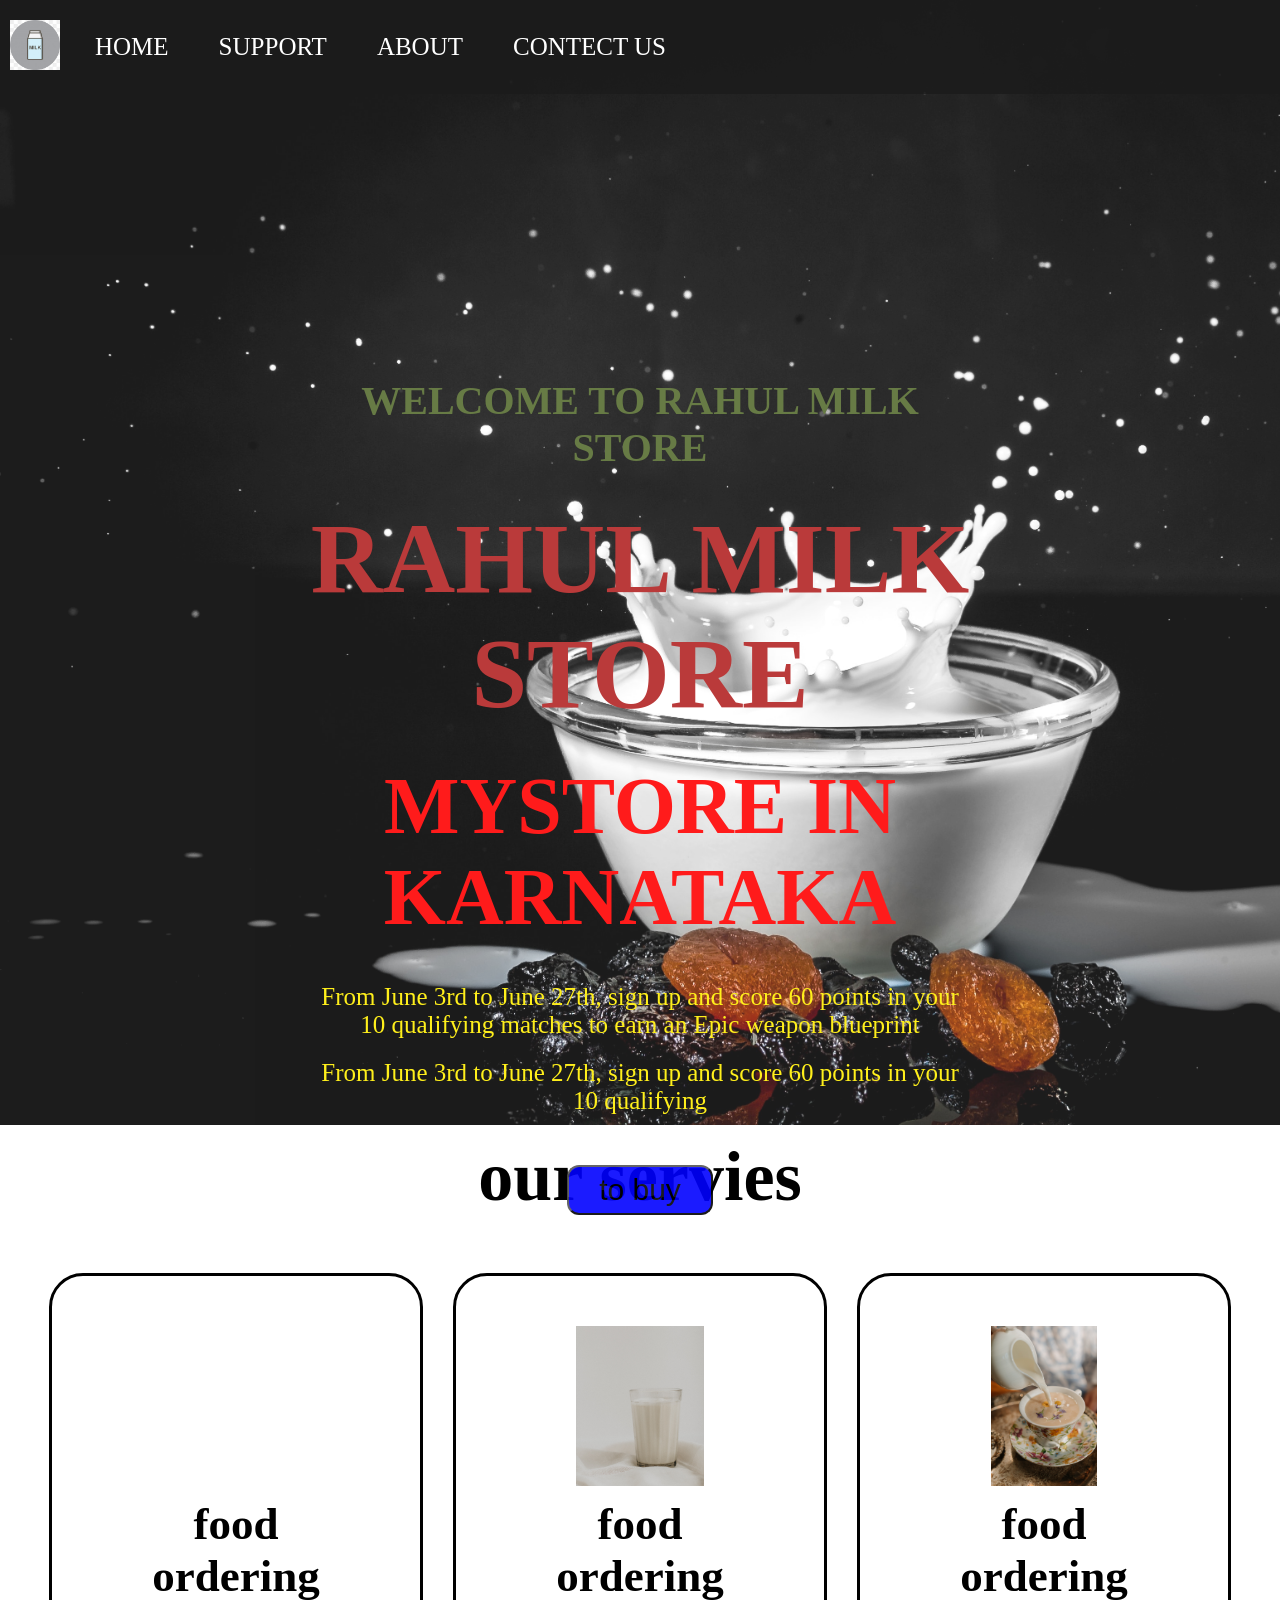
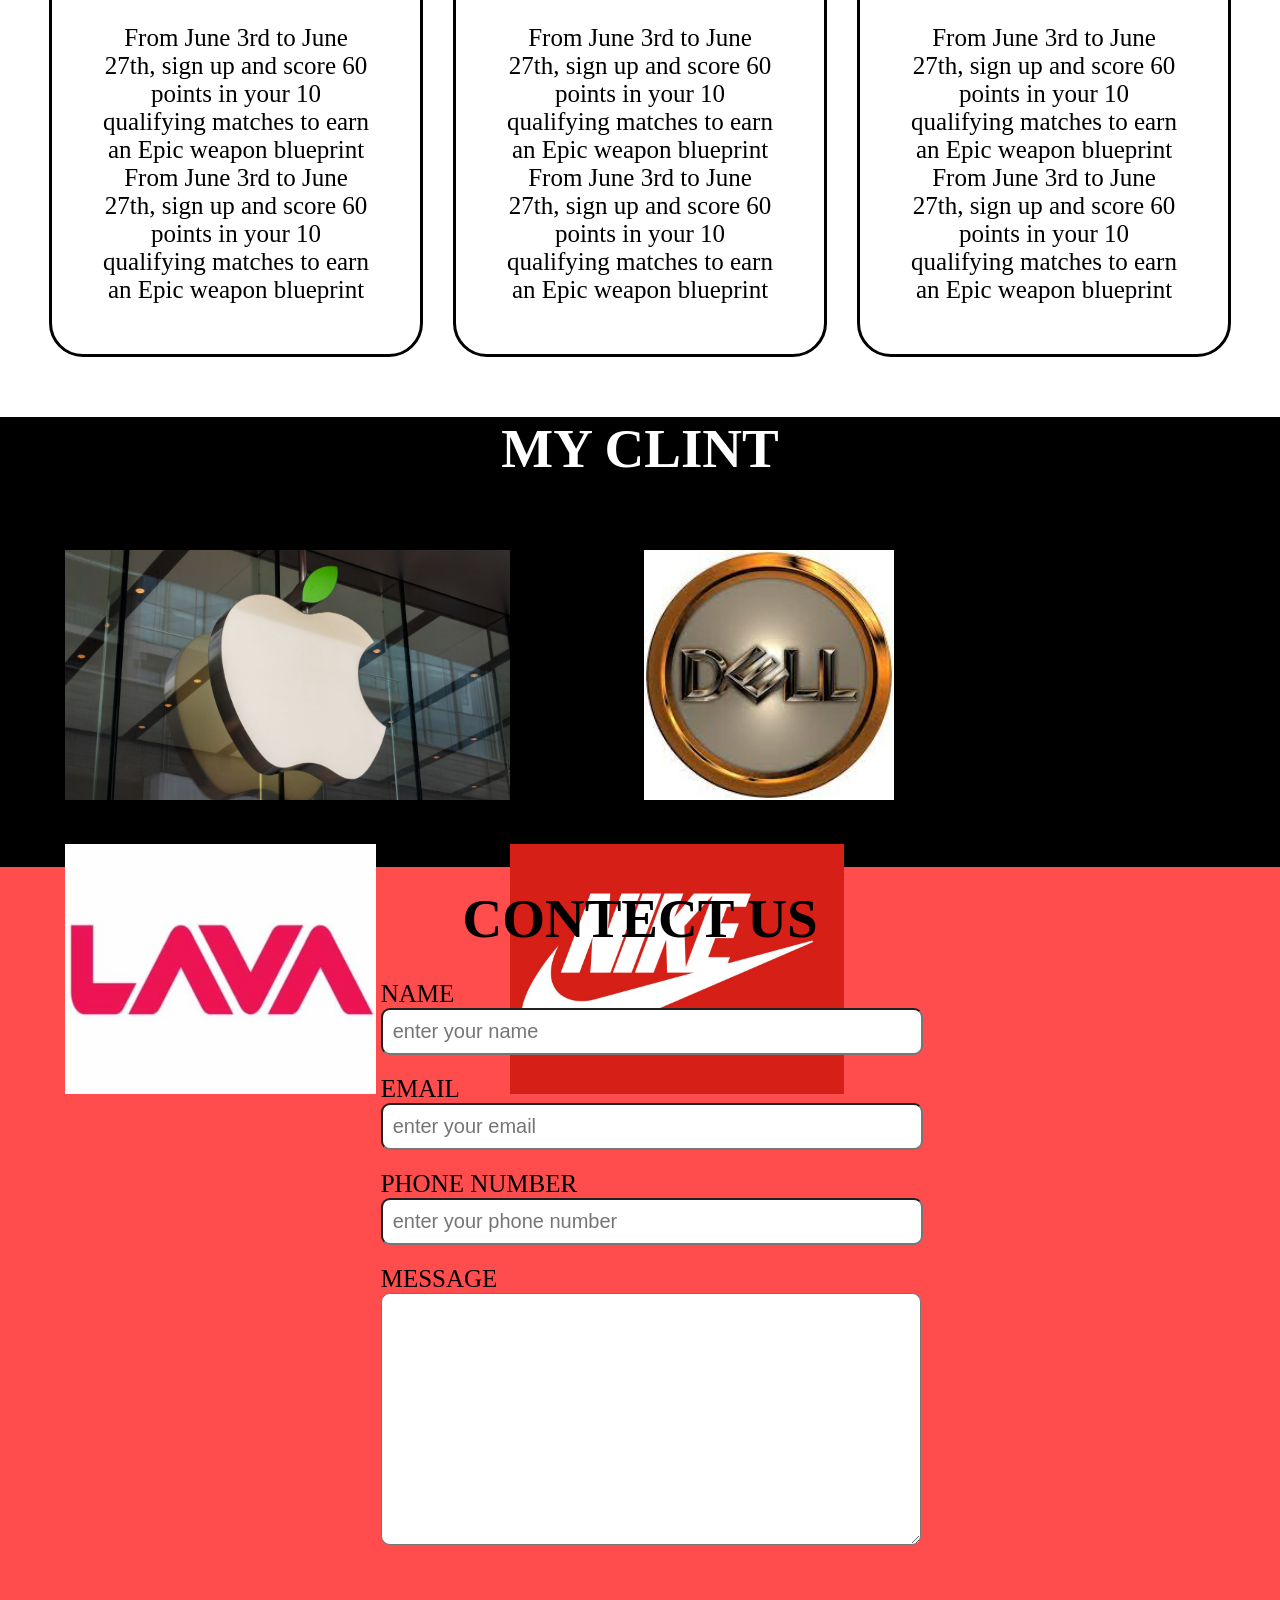
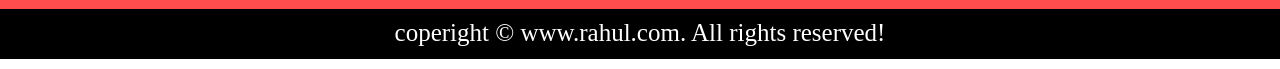
==== index.html @ d220b71c "Add files via upload" ====
<!DOCTYPE html>
<html lang="en">
<head>
    <meta charset="UTF-8">
    <meta http-equiv="X-UA-Compatible" content="IE=edge">
    <meta name="viewport" content="width=device-width, initial-scale=1.0">
    <title> Rahul Milk Store</title>
    <style>

* {
    padding: 0;
    margin: 0;
}

#navbar {
    display: flex;
    align-items: center;
    position: relative;
}

#navbar::before {
    content: "";
    background-color: black;
    position: absolute;
    width: 100%;
    height: 100%;
    z-index: -1;
    opacity: 0.89;

}

.logo {
    margin: 10px 0px;
}

.logo img {
    height: 50px;
    margin: 10px 10px;
}

ul {
    display: flex;
    text-transform: uppercase;
}

ul li {
    list-style: none;
    font-size: 25px;
}

ul li a {
    display: block;
    padding: 3px 25px;
    border-radius: 20px;
    text-decoration: none;
    color: white;
}

ul li a:hover {
    color: blue;
    background-color: white;
}




.home {
    display: flex;
    flex-direction: column;
    padding: 3px 200px;
    justify-content: center;
    align-items: center;
}


.home {
    text-align: center;
    margin: 250px 100px;
    color: white;
}

header {
    width: 100%; height: 125vh;
    background-image: url(logo.jpg);
    background-repeat: no-repeat;
    background-size: cover;
    opacity: 0.89;
}

.heading1 {
    font-size: 40px;
    padding: 30px;
    text-align: center;
    text-transform: uppercase;
    color: darkolivegreen;
}

.head1 {
    font-size: 80px;
    padding: 30px;
    text-align: center;
    text-transform: uppercase;
    color: red;
}

span.head2::after {
    content: "";
    animation-name: changetext;
    animation-duration: 6s;
    animation-iteration-count: infinite;
    color: blue;
    text-transform: uppercase;
}

@keyframes changetext {
    0%   {content: " Bangalore ";}
    50%  {content: " Shivamogga ";}
    100% {content: " Davanagare ";}
}

.head3 {
    font-size: 100px;
    padding: 0;
    text-align: center;
    text-transform: uppercase;
    color: firebrick;
}


.home p{
    font-size: 25px;
    padding: 10px;
    text-align: center;
    color: rgb(255, 238, 0);
}

.button1 {
    font-size: 30px;
    margin: 40px 40px;
    padding: 6px 30px;
    background-color: blue;
    border-radius: 12px;
    cursor: pointer;
}

.button1:hover {
    background-color: red;
    color: pink;
}

.h-primary {
    text-align: center;
    font-size: 70px;
    padding: 12px;
}

.h-secondary {
    text-align: center;
    padding: 12px;
    font-size: 45px;
}

.center {
    text-align: center;
}

#servies {
    margin: 34px;
    display: flex;
}

#servies .box {
    border: 3px solid black;
    padding: 50px;
    margin: 10px 15px;
    border-radius: 34px;
}

#servies .box img {
    height: 160px;
    margin: auto;
    display: flex;
}

.h-pr1 {
    text-align: center;
    font-size: 55px;
    margin: 50px 50px;
}



.myclint {
    background-color: black;
    color: white;
    width: 100%;
    height: 450px;
}

.clint-item img {
    height: 250px;
    margin: 20px 65px;
}


#contact {
    position: relative;
}

#contact::before {
    content: "";
    position: absolute;
    width: 100%;
    height: 100%;
    z-index: -1;
    opacity: 0.7;
    background-color: red;
}


.h-pr2 {
    text-align: center;
    font-size: 55px;
    padding: 20px 25px;
}

#contact input,
#contact textarea {
    width: 100%;
    padding: 10px;
    font-size: 20px;
    border-radius: 9px;
}

#contact-box {
    display: flex;
    justify-content: center;
    align-items: center;
    padding-bottom: 50px;
}

#contact-box form {
    width: 40;
}

#contact-box label {
    font-size: 25px;
}

#contact {
    text-transform: uppercase;
}

.form-group {
    padding-top: 10px;
    padding-bottom: 10px;
}

footer {
    background-color: black;
    color: white;
    width: 100%;
    height: 50px;
}

.center {
    font-size: 25px;
    padding-top: 10px;
}



    </style>
</head>
<body>


    <header>
    <nav id="navbar">
        <div class="logo">
            <img src="logo2.jpg" alt="shashank">
        </div>

        <ul>
            <li class=""><a href="http://127.0.0.1:5500/index.html">home</a></li>
            <li class=""><a href="https://youtu.be/Qah9sSIXJqk" target="_blank">support</a></li>
            <li class=""><a href="http://127.0.0.1:5500/about.html">about</a></li>
            <li class=""><a href="http://127.0.0.1:5500/contant.html">CONTECT US</a></li>
        </ul>
    </nav>

    <section class="home">
        <h3 class="heading1">welcome to Rahul milk store</h3>
        <h2 class="head3"> Rahul milk store </h2>
        <h1 class="head1"> mystore in karnataka  <span class="head2"></span></h1>
        <p>From June 3rd to June 27th, sign up and score 60 points in your 10 qualifying matches to earn an Epic weapon blueprint </p>
        <p>From June 3rd to June 27th, sign up and score 60 points in your 10 qualifying </p>
        <button class="button1">to buy</button>
    </section>
   
</header>


<section class="servies1">
    <h1 class="h-primary"> our servies</h1>
    <div id="servies">
        <div class="box">
            <img src="logo1.jpg" alt="">
            <h2 class="h-secondary"> food ordering</h2>
            <p class="center">From June 3rd to June 27th, sign up and score 60 points in your 10 qualifying matches to earn an Epic weapon blueprint From June 3rd to June 27th, sign up and score 60 points in your 10 qualifying matches to earn an Epic weapon blueprint</p>
        </div>

        <div class="box">
            <img src="background.jpg" alt="">
            <h2 class="h-secondary"> food ordering</h2>
            <p class="center">From June 3rd to June 27th, sign up and score 60 points in your 10 qualifying matches to earn an Epic weapon blueprint From June 3rd to June 27th, sign up and score 60 points in your 10 qualifying matches to earn an Epic weapon blueprint</p>
        </div>

        <div class="box">
            <img src="1.jpg" alt="">
            <h2 class="h-secondary"> food ordering</h2>
            <p class="center">From June 3rd to June 27th, sign up and score 60 points in your 10 qualifying matches to earn an Epic weapon blueprint From June 3rd to June 27th, sign up and score 60 points in your 10 qualifying matches to earn an Epic weapon blueprint</p>
        </div>
    </div>
</section>

<section class="myclint">
    <h1 class="h-pr1">MY CLINT</h1>
    <div id="clint">
        <div class="clint-item">
            <img src="clint1.jpg" alt="">
            <img src="clint2.jpg" alt="">
            <img src="clint3.jpg" alt="">
            <img src="clint4.jpg" alt="">
        </div>
    </div>
</section>


<section id="contact">
    <h1 class="h-pr2">contect us</h1>
    <div id="contact-box">
        <form action="">
        <div class="form-group">
            <label for="">name</label>
            <input type="text" name="name" id="name" placeholder="enter your name">
        </div>
        <div class="form-group">
            <label for="">email</label>
            <input type="text" name="email" id="email" placeholder="enter your email">
        </div>
        <div class="form-group">
            <label for="">phone number</label>
            <input type="text" name="phone number" id="phone number" placeholder="enter your phone number">
        </div>
        <div class="form-group">
            <label for="">message</label>
            <textarea name="message" id="message" cols="30" rows="10"></textarea>
        </div>
    </form>
    </div>
</section>

<footer>
    <div class="center">
        coperight &copy; www.rahul.com. All rights reserved!
    </div>
</footer>

</body>
</html>
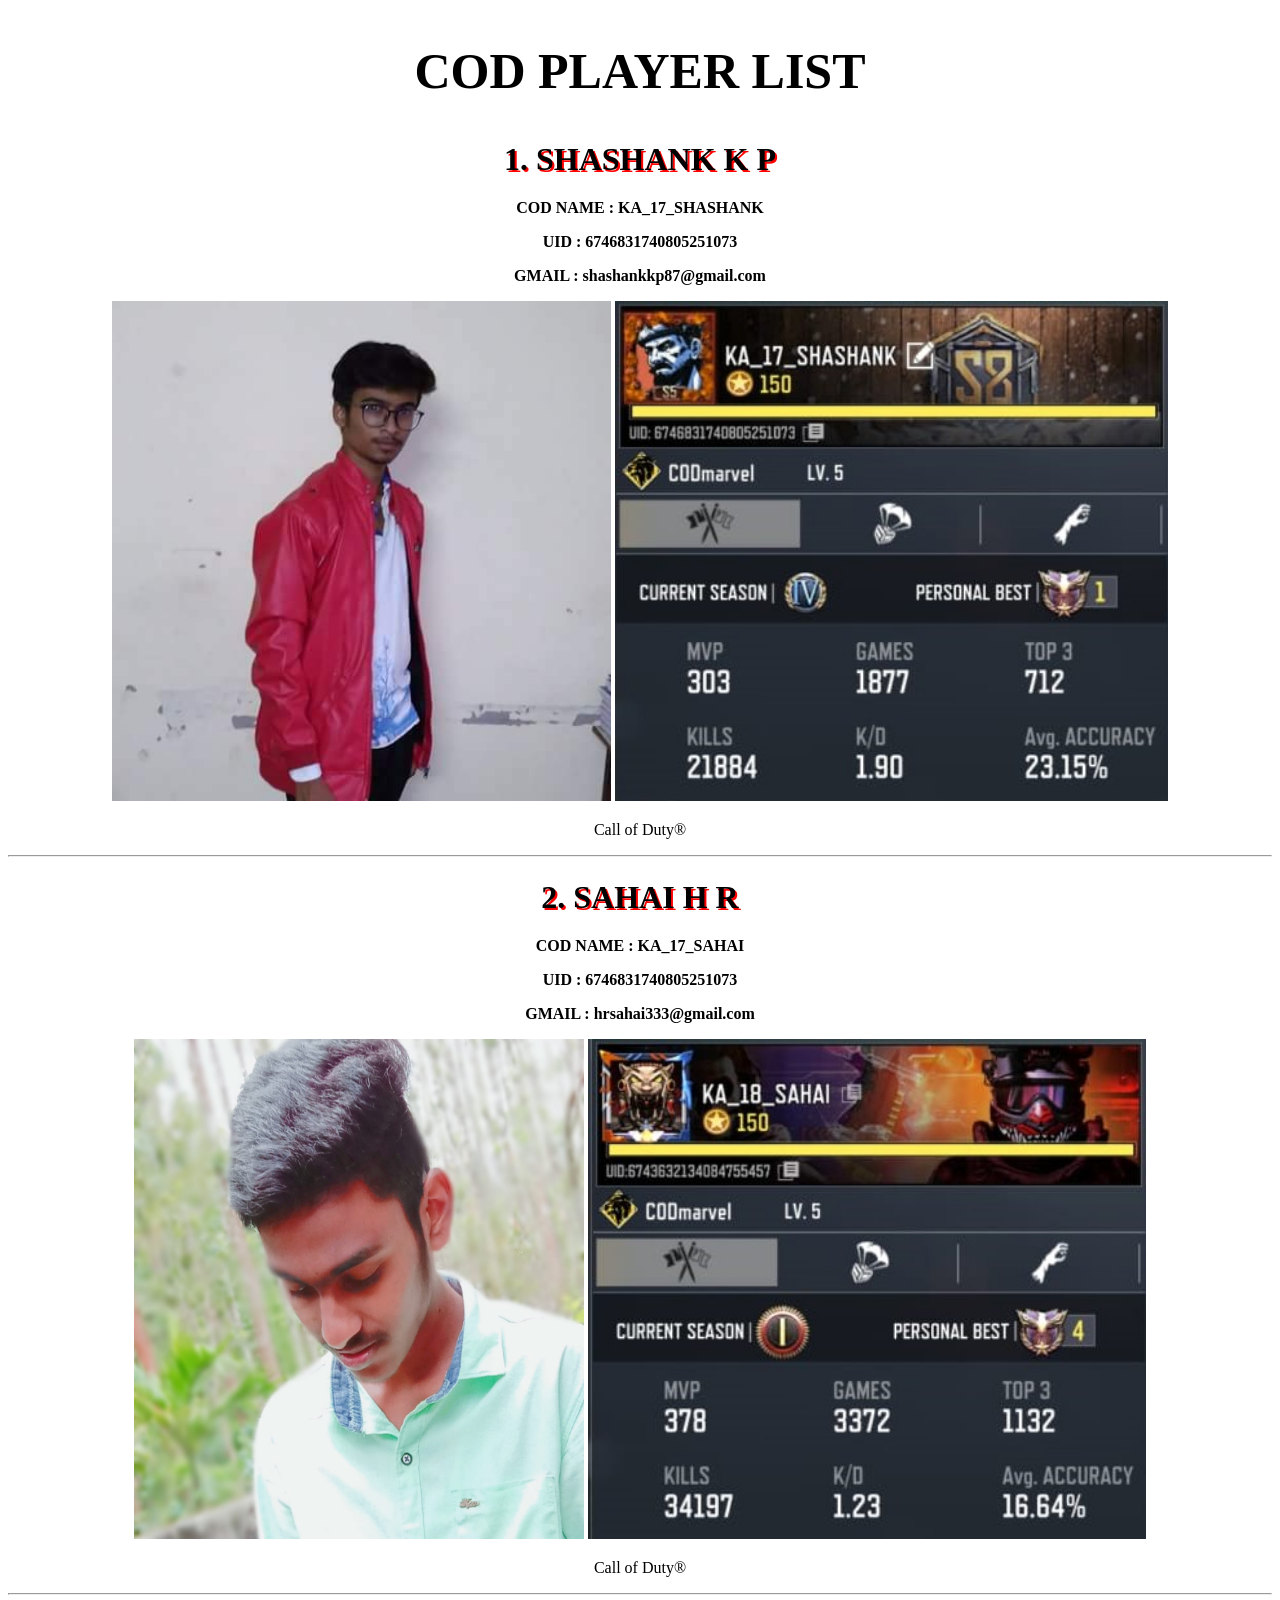
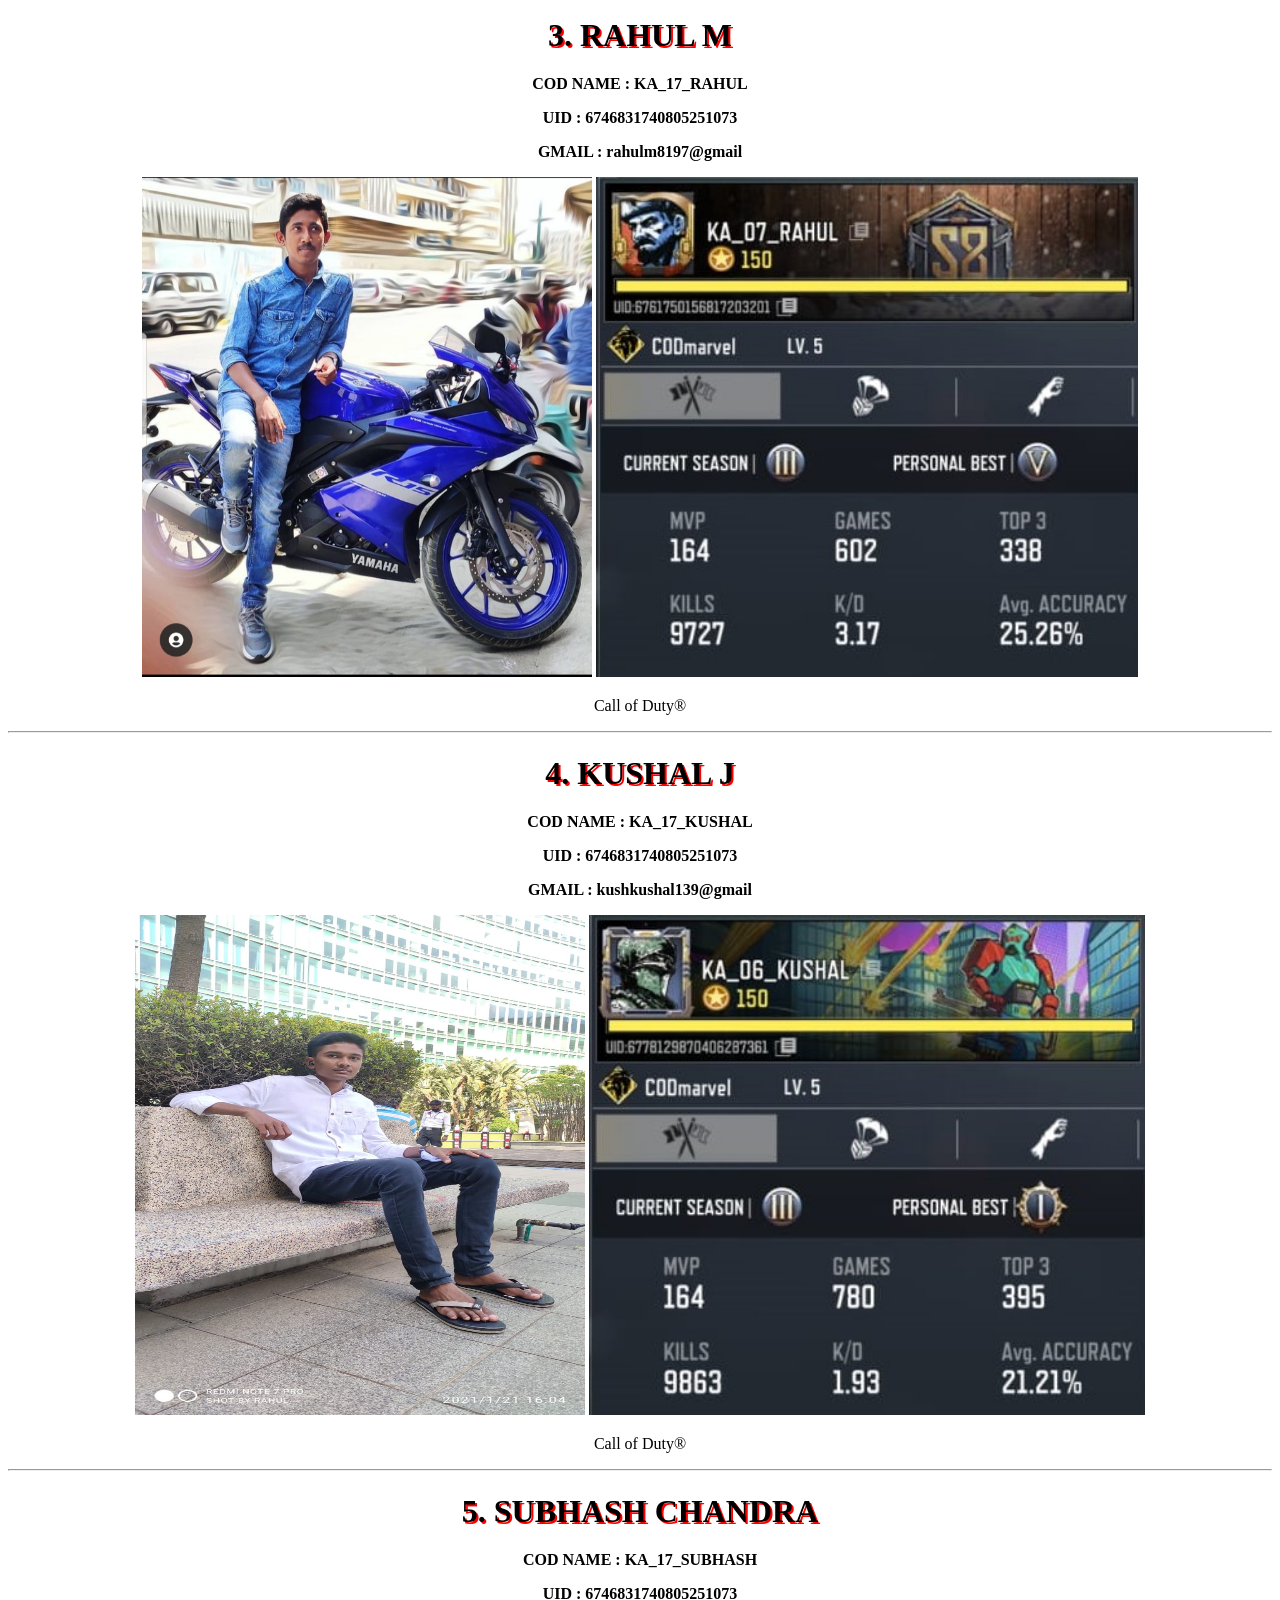
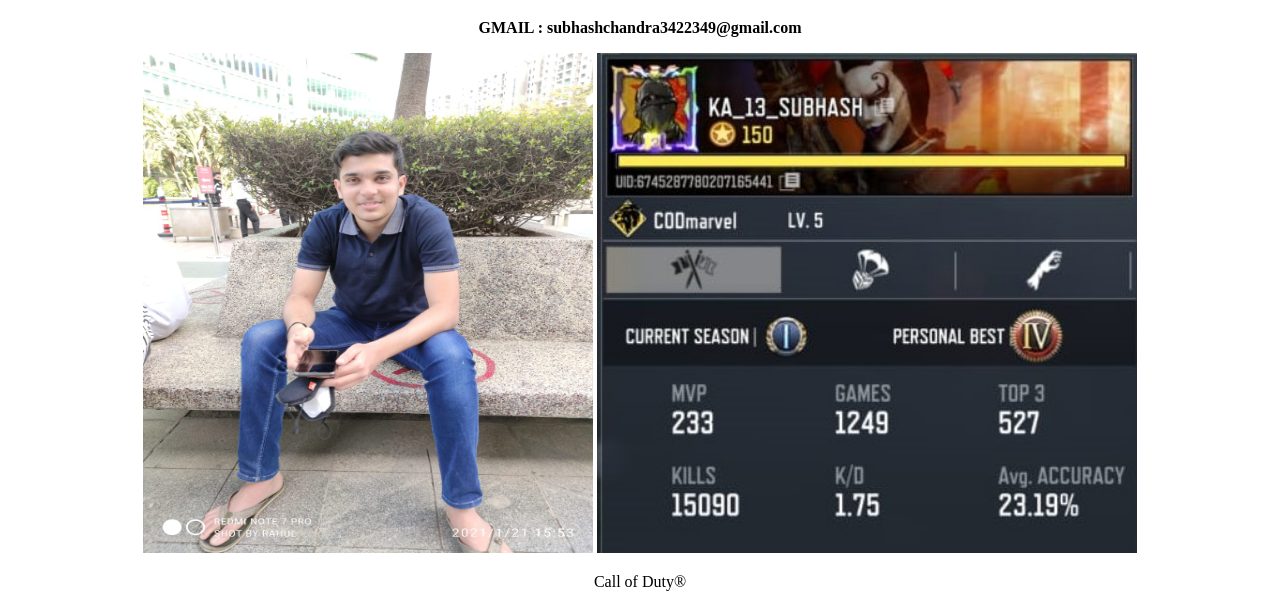
==== commit 05ee48c8: "Add files via upload" ====
--- a/index.html
+++ b/index.html
@@ -1,371 +1,146 @@
 <!DOCTYPE html>
 <html lang="en">
-<head>
-    <meta charset="UTF-8">
-    <meta http-equiv="X-UA-Compatible" content="IE=edge">
-    <meta name="viewport" content="width=device-width, initial-scale=1.0">
-    <title> Rahul Milk Store</title>
-    <style>
+    <head>
+        <meta charset="UTF-8">
+        <meta name="viewport" content="width=device-width, initial-scale=1.0">
+        <title>Call of Duty®: Mobile World Championship 2021</title>
+        <link rel="stylesheet" href="style.css">   
+        <style>
+            header {
+    width: 100%; height: 100%;   
+ }
+            
+            h1 {
+                text-align: center;
+                text-shadow: 2px 2px red;
+            }
 
-* {
-    padding: 0;
-    margin: 0;
-}
+            .shashank {
+                text-align: center;
+            }
 
-#navbar {
-    display: flex;
-    align-items: center;
-    position: relative;
-}
+            .sahai {
+                text-align: center;
+            }
+            
+            .rahul {
+                text-align: center;
+            }
 
-#navbar::before {
-    content: "";
-    background-color: black;
-    position: absolute;
-    width: 100%;
-    height: 100%;
-    z-index: -1;
-    opacity: 0.89;
+            .kushal {
+                text-align: center;
+            }
 
-}
+            .subhash {
+                text-align: center;
+            }
 
-.logo {
-    margin: 10px 0px;
-}
+            .sahai1{
+                color: black;
+            }
 
-.logo img {
-    height: 50px;
-    margin: 10px 10px;
-}
+            .shashank1 {
+                color: black;
+            }
 
-ul {
-    display: flex;
-    text-transform: uppercase;
-}
+            .rahul1 {
+                color: black;
+            }
 
-ul li {
-    list-style: none;
-    font-size: 25px;
-}
+            .kushal1 {
+                color: black;
+            }
 
-ul li a {
-    display: block;
-    padding: 3px 25px;
-    border-radius: 20px;
-    text-decoration: none;
-    color: white;
-}
+            .subhash1 {
+                color: black;
+            }
 
-ul li a:hover {
-    color: blue;
-    background-color: white;
-}
+            h2 {
+                font-size: 50px;
+                color: white;
+                text-align: center;
+            }
+            </style>
+    </head>            
+<body>
+    <header>
+        <div>
+            <h2 style="color: black;">COD PLAYER LIST</h2>
+        </div>
+
+        <div class="shashank">
+            <h1>1. SHASHANK K P</h1>
+            <div class="shashank1">
+            <p><b> COD NAME : KA_17_SHASHANK </b></p>  
+            <p><b> UID : 6746831740805251073 </b></p>
+            <p><b> GMAIL : shashankkp87@gmail.com </b></p>
+            </div>
+            <img src="shashank1.html.jpeg" alt="shashank" height="500" class="shashank5">
+            <img src="shashankcod1.jpeg" alt="shashank" height="500" class="shashank6">
+            <p style="color: black;"> Call of Duty® </p>
+        </div>
 
 
 
-
-.home {
-    display: flex;
-    flex-direction: column;
-    padding: 3px 200px;
-    justify-content: center;
-    align-items: center;
-}
+        <hr>
 
 
-.home {
-    text-align: center;
-    margin: 250px 100px;
-    color: white;
-}
+        <div class="sahai">
+            <h1>2. SAHAI H R</h1>
+           <div class="sahai1">
+               <p><b> COD NAME : KA_17_SAHAI </b></p>  
+            <p><b> UID : 6746831740805251073 </b></p>
+            <p><b> GMAIL : hrsahai333@gmail.com </b></p>
+        </div> 
+            <img src="sahai.html.jpeg" alt="sahai" width="450" height="500" class="sahai5">
+            <img src="sahaicod1.jpeg" alt="sahai" height="500" class="sahai6">
+            <p style="color: black;"> Call of Duty® </p>
+        </div>
 
-header {
-    width: 100%; height: 125vh;
-    background-image: url(logo.jpg);
-    background-repeat: no-repeat;
-    background-size: cover;
-    opacity: 0.89;
-}
+        <hr>
 
-.heading1 {
-    font-size: 40px;
-    padding: 30px;
-    text-align: center;
-    text-transform: uppercase;
-    color: darkolivegreen;
-}
+        <div class="rahul">
+            <h1>3. RAHUL M</h1>
+            <div class="rahul1">
+                <p><b> COD NAME : KA_17_RAHUL </b></p>  
+                <p><b> UID : 6746831740805251073 </b></p>
+                <p><b> GMAIL : rahulm8197@gmail </b></p>
+            </div>
+            <img src="rahul.html.jpeg" alt="rahul" width="450" height="500" class="rahul5">
+            <img src="rahulcod1.jpeg" alt="rahul" height="500" class="rahul6">
+            <p style="color: black;"> Call of Duty® </p>
+        </div>
 
-.head1 {
-    font-size: 80px;
-    padding: 30px;
-    text-align: center;
-    text-transform: uppercase;
-    color: red;
-}
+        <hr>
 
-span.head2::after {
-    content: "";
-    animation-name: changetext;
-    animation-duration: 6s;
-    animation-iteration-count: infinite;
-    color: blue;
-    text-transform: uppercase;
-}
+        <div class="kushal">
+            <h1>4. KUSHAL J</h1>
+            <div class="kushal1">
+                <p><b> COD NAME : KA_17_KUSHAL </b></p>  
+                <p><b> UID : 6746831740805251073 </b></p>
+                <p><b> GMAIL : kushkushal139@gmail </b></p>
+            </div>
+            <img src="kushal.html.jpeg" alt="kushal" width="450" height="500" class="kushal5">
+            <img src="kushalcod1.jpeg" alt="kushal" height="500" class="kushal6">
+            <p style="color: black;"> Call of Duty® </p>
+        </div>
 
-@keyframes changetext {
-    0%   {content: " Bangalore ";}
-    50%  {content: " Shivamogga ";}
-    100% {content: " Davanagare ";}
-}
-
-.head3 {
-    font-size: 100px;
-    padding: 0;
-    text-align: center;
-    text-transform: uppercase;
-    color: firebrick;
-}
+        
+        <hr>
 
 
-.home p{
-    font-size: 25px;
-    padding: 10px;
-    text-align: center;
-    color: rgb(255, 238, 0);
-}
-
-.button1 {
-    font-size: 30px;
-    margin: 40px 40px;
-    padding: 6px 30px;
-    background-color: blue;
-    border-radius: 12px;
-    cursor: pointer;
-}
-
-.button1:hover {
-    background-color: red;
-    color: pink;
-}
-
-.h-primary {
-    text-align: center;
-    font-size: 70px;
-    padding: 12px;
-}
-
-.h-secondary {
-    text-align: center;
-    padding: 12px;
-    font-size: 45px;
-}
-
-.center {
-    text-align: center;
-}
-
-#servies {
-    margin: 34px;
-    display: flex;
-}
-
-#servies .box {
-    border: 3px solid black;
-    padding: 50px;
-    margin: 10px 15px;
-    border-radius: 34px;
-}
-
-#servies .box img {
-    height: 160px;
-    margin: auto;
-    display: flex;
-}
-
-.h-pr1 {
-    text-align: center;
-    font-size: 55px;
-    margin: 50px 50px;
-}
-
-
-
-.myclint {
-    background-color: black;
-    color: white;
-    width: 100%;
-    height: 450px;
-}
-
-.clint-item img {
-    height: 250px;
-    margin: 20px 65px;
-}
-
-
-#contact {
-    position: relative;
-}
-
-#contact::before {
-    content: "";
-    position: absolute;
-    width: 100%;
-    height: 100%;
-    z-index: -1;
-    opacity: 0.7;
-    background-color: red;
-}
-
-
-.h-pr2 {
-    text-align: center;
-    font-size: 55px;
-    padding: 20px 25px;
-}
-
-#contact input,
-#contact textarea {
-    width: 100%;
-    padding: 10px;
-    font-size: 20px;
-    border-radius: 9px;
-}
-
-#contact-box {
-    display: flex;
-    justify-content: center;
-    align-items: center;
-    padding-bottom: 50px;
-}
-
-#contact-box form {
-    width: 40;
-}
-
-#contact-box label {
-    font-size: 25px;
-}
-
-#contact {
-    text-transform: uppercase;
-}
-
-.form-group {
-    padding-top: 10px;
-    padding-bottom: 10px;
-}
-
-footer {
-    background-color: black;
-    color: white;
-    width: 100%;
-    height: 50px;
-}
-
-.center {
-    font-size: 25px;
-    padding-top: 10px;
-}
-
-
-
-    </style>
-</head>
-<body>
-
-
-    <header>
-    <nav id="navbar">
-        <div class="logo">
-            <img src="logo2.jpg" alt="shashank">
+        <div class="subhash">
+            <h1>5. SUBHASH CHANDRA</h1>
+            <div class="subhash1">
+                <p><b> COD NAME : KA_17_SUBHASH </b></p>  
+                <p><b> UID : 6746831740805251073 </b></p>
+                <p><b> GMAIL : subhashchandra3422349@gmail.com </b></p>
+            </div>
+            <img src="subhash chandra html.jpeg" alt="subhash" width="450" height="500" class="subhash5">
+            <img src="subhashcod2.jpeg" alt="subhash" height="500" class="subhash6">
+            <p style="color: black;"> Call of Duty® </p>
         </div>
 
-        <ul>
-            <li class=""><a href="http://127.0.0.1:5500/index.html">home</a></li>
-            <li class=""><a href="https://youtu.be/Qah9sSIXJqk" target="_blank">support</a></li>
-            <li class=""><a href="http://127.0.0.1:5500/about.html">about</a></li>
-            <li class=""><a href="http://127.0.0.1:5500/contant.html">CONTECT US</a></li>
-        </ul>
-    </nav>
-
-    <section class="home">
-        <h3 class="heading1">welcome to Rahul milk store</h3>
-        <h2 class="head3"> Rahul milk store </h2>
-        <h1 class="head1"> mystore in karnataka  <span class="head2"></span></h1>
-        <p>From June 3rd to June 27th, sign up and score 60 points in your 10 qualifying matches to earn an Epic weapon blueprint </p>
-        <p>From June 3rd to June 27th, sign up and score 60 points in your 10 qualifying </p>
-        <button class="button1">to buy</button>
-    </section>
-   
-</header>
-
-
-<section class="servies1">
-    <h1 class="h-primary"> our servies</h1>
-    <div id="servies">
-        <div class="box">
-            <img src="logo1.jpg" alt="">
-            <h2 class="h-secondary"> food ordering</h2>
-            <p class="center">From June 3rd to June 27th, sign up and score 60 points in your 10 qualifying matches to earn an Epic weapon blueprint From June 3rd to June 27th, sign up and score 60 points in your 10 qualifying matches to earn an Epic weapon blueprint</p>
-        </div>
-
-        <div class="box">
-            <img src="background.jpg" alt="">
-            <h2 class="h-secondary"> food ordering</h2>
-            <p class="center">From June 3rd to June 27th, sign up and score 60 points in your 10 qualifying matches to earn an Epic weapon blueprint From June 3rd to June 27th, sign up and score 60 points in your 10 qualifying matches to earn an Epic weapon blueprint</p>
-        </div>
-
-        <div class="box">
-            <img src="1.jpg" alt="">
-            <h2 class="h-secondary"> food ordering</h2>
-            <p class="center">From June 3rd to June 27th, sign up and score 60 points in your 10 qualifying matches to earn an Epic weapon blueprint From June 3rd to June 27th, sign up and score 60 points in your 10 qualifying matches to earn an Epic weapon blueprint</p>
-        </div>
-    </div>
-</section>
-
-<section class="myclint">
-    <h1 class="h-pr1">MY CLINT</h1>
-    <div id="clint">
-        <div class="clint-item">
-            <img src="clint1.jpg" alt="">
-            <img src="clint2.jpg" alt="">
-            <img src="clint3.jpg" alt="">
-            <img src="clint4.jpg" alt="">
-        </div>
-    </div>
-</section>
-
-
-<section id="contact">
-    <h1 class="h-pr2">contect us</h1>
-    <div id="contact-box">
-        <form action="">
-        <div class="form-group">
-            <label for="">name</label>
-            <input type="text" name="name" id="name" placeholder="enter your name">
-        </div>
-        <div class="form-group">
-            <label for="">email</label>
-            <input type="text" name="email" id="email" placeholder="enter your email">
-        </div>
-        <div class="form-group">
-            <label for="">phone number</label>
-            <input type="text" name="phone number" id="phone number" placeholder="enter your phone number">
-        </div>
-        <div class="form-group">
-            <label for="">message</label>
-            <textarea name="message" id="message" cols="30" rows="10"></textarea>
-        </div>
-    </form>
-    </div>
-</section>
-
-<footer>
-    <div class="center">
-        coperight &copy; www.rahul.com. All rights reserved!
-    </div>
-</footer>
-
+    </header>
 </body>
 </html>
--- a/style.css
+++ b/style.css
@@ -0,0 +1,321 @@
+@media screen and (max-width: 360px)
+{
+    body {
+        background-color: red;
+    }
+
+    h2 {
+        font-size: 25px;
+        
+    }
+
+
+    .shashank {
+        text-align: center;
+    }
+
+    .sahai {
+        text-align: center;
+    }
+    
+    .rahul {
+        text-align: center;
+    }
+
+    .kushal {
+        text-align: center;
+    }
+
+    .subhash {
+        text-align: center;
+    }
+
+
+
+
+    
+    .shashank6 {
+        width: 100%;
+    }
+
+    .shashank5 {
+        width: 100%;
+    }
+
+    .subhash5 {
+        width: 100%;
+    }
+
+    .subhash6 {
+        width: 100%;
+    }
+
+    .sahai5 {
+        width: 100%;
+    }
+
+    .sahai6 {
+        width: 100%;
+    }
+
+    .rahul5 {
+        width: 100%;
+    }
+
+    .rahul6 {
+        width: 100%;
+    }
+
+    .kushal5 {
+        width: 100%;
+    }
+
+    .kushal6 {
+        width: 100%;
+    }
+}
+
+
+
+
+
+
+@media screen and (max-width: 720px)
+{
+    body {
+        background-color: red;
+    }
+
+    h2 {
+        font-size: 55px;
+        
+    }
+
+
+    .shashank {
+        text-align: center;
+    }
+
+    .sahai {
+        text-align: center;
+    }
+    
+    .rahul {
+        text-align: center;
+    }
+
+    .kushal {
+        text-align: center;
+    }
+
+    .subhash {
+        text-align: center;
+    }
+
+
+
+
+    
+    .shashank6 {
+        width: 100%;
+    }
+
+    .shashank5 {
+        width: 100%;
+    }
+
+    .subhash5 {
+        width: 50%;
+    }
+
+    .subhash6 {
+        width: 100%;
+    }
+
+    .sahai5 {
+        width: 100%;
+    }
+
+    .sahai6 {
+        width: 100%;
+    }
+
+    .rahul5 {
+        width: 100%;
+    }
+
+    .rahul6 {
+        width: 100%;
+    }
+
+    .kushal5 {
+        width: 50%;
+    }
+
+    .kushal6 {
+        width: 100%;
+    }
+}
+
+
+
+
+
+@media screen and (max-width: 1080px)
+{
+    body {
+        background-color: red;
+    }
+
+    h2 {
+        font-size: 75px;
+        
+    }
+
+
+    .shashank {
+        text-align: center;
+    }
+
+    .sahai {
+        text-align: center;
+    }
+    
+    .rahul {
+        text-align: center;
+    }
+
+    .kushal {
+        text-align: center;
+    }
+
+    .subhash {
+        text-align: center;
+    }
+
+
+
+
+    
+    .shashank6 {
+        width: 90%;
+    }
+
+    .shashank5 {
+        width: 90%;
+    }
+
+    .subhash5 {
+        width: 50%;
+    }
+
+    .subhash6 {
+        width: 90%;
+    }
+
+    .sahai5 {
+        width: 90%;
+    }
+
+    .sahai6 {
+        width: 90%;
+    }
+
+    .rahul5 {
+        width: 70%;
+    }
+
+    .rahul6 {
+        width: 90%;
+    }
+
+    .kushal5 {
+        width: 50%;
+    }
+
+    .kushal6 {
+        width: 90%;
+    }
+}
+
+
+
+
+
+
+@media screen and (max-width: 393px)
+{
+    body {
+        background-color: red;
+    }
+
+    h2 {
+        font-size: 25px;
+        
+    }
+
+
+    .shashank {
+        text-align: center;
+    }
+
+    .sahai {
+        text-align: center;
+    }
+    
+    .rahul {
+        text-align: center;
+    }
+
+    .kushal {
+        text-align: center;
+    }
+
+    .subhash {
+        text-align: center;
+    }
+
+
+
+
+    
+    .shashank6 {
+        width: 100%;
+    }
+
+    .shashank5 {
+        width: 100%;
+    }
+
+    .subhash5 {
+        width: 100%;
+    }
+
+    .subhash6 {
+        width: 100%;
+    }
+
+    .sahai5 {
+        width: 100%;
+    }
+
+    .sahai6 {
+        width: 100%;
+    }
+
+    .rahul5 {
+        width: 100%;
+    }
+
+    .rahul6 {
+        width: 100%;
+    }
+
+    .kushal5 {
+        width: 100%;
+    }
+
+    .kushal6 {
+        width: 100%;
+    }
+}
